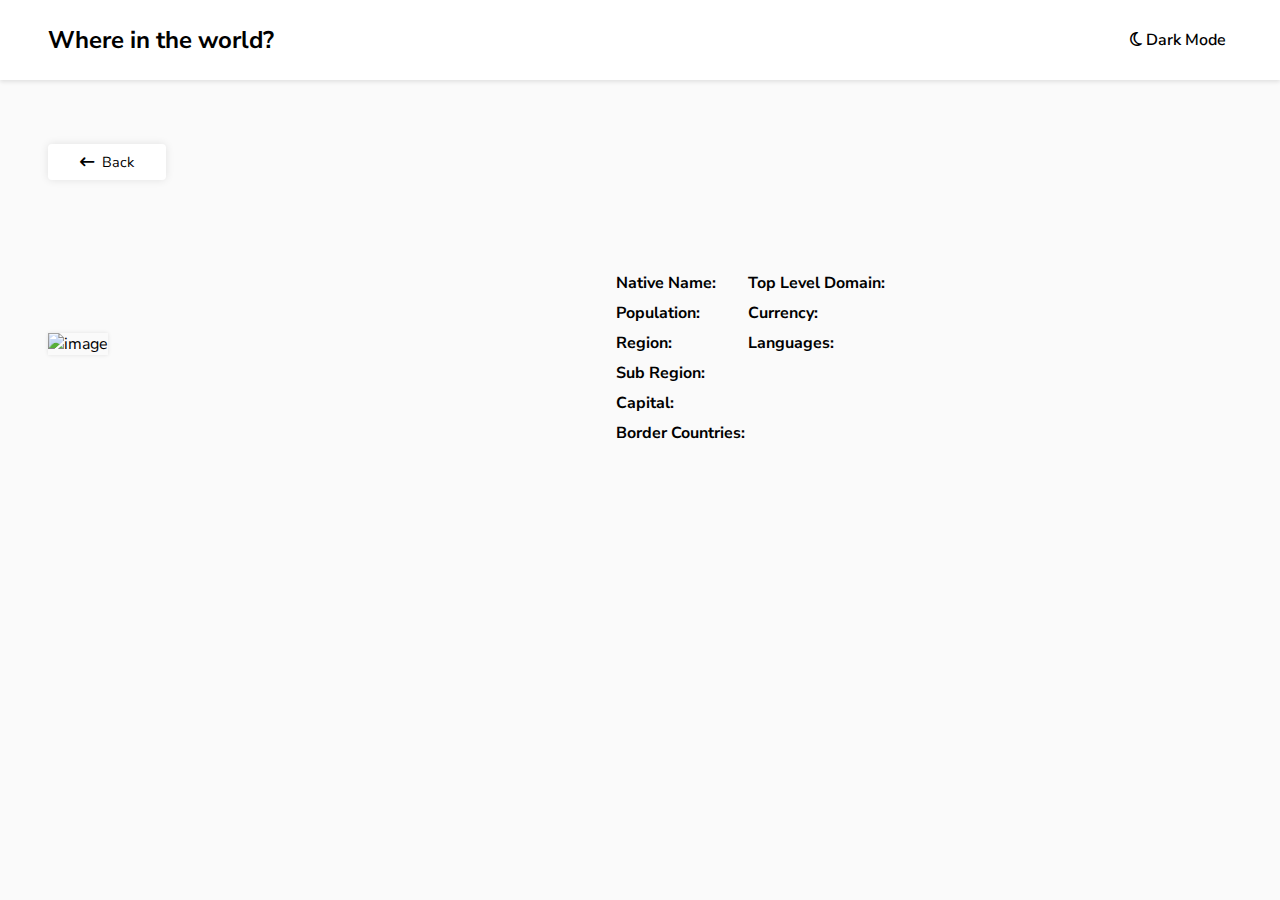
==== details.html @ 5f2ab85c "Flag completed" ====
<!DOCTYPE html>
<html lang="en">
  <head>
    <meta charset="UTF-8" />
    <meta http-equiv="X-UA-Compatible" content="IE=edge" />
    <meta name="viewport" content="width=device-width, initial-scale=1.0" />
    <title>Country Details</title>
    <link rel="stylesheet" href="common.css" />
    <link rel="stylesheet" href="details.css" />
  </head>
  <body>
    <div class="nav-container">
      <nav>
        <h2>
          <a href="/"> Where in the world? </a>
        </h2>
        <button type="button" id="toggleTheme">
          <i class="fa-regular fa-moon"></i>
          Dark Mode
        </button>
      </nav>
    </div>
    <header>
      <button id="back-btn" onClick="history.back()">
        <i class="fa-solid fa-arrow-left-long"></i>&nbsp; Back
      </button>
    </header>
    <main>
      <section class="image">
        <img src="#" alt="image" id="flag" />
      </section>
      <section class="details">
        <h2 id="country_name"></h2>
        <div class="info">
          <section>
            <h4>
              Native Name:
              <span id="native_name"></span>
            </h4>
            <h4>
              Population:
              <span id="population"></span>
            </h4>
            <h4>
              Region:
              <span id="region"></span>
            </h4>
            <h4>
              Sub Region:
              <span id="sub_region"></span>
            </h4>
            <h4>
              Capital:
              <span id="capital"></span>
            </h4>
          </section>
          <section>
            <h4>
              Top Level Domain:
              <span id="top_domain"></span>
            </h4>
            <h4>
              Currency:
              <span id="currency"></span>
            </h4>
            <h4>
              Languages:
              <span id="languages"></span>
            </h4>
          </section>
        </div>
        <div id="borders">
          <h4>Border Countries:</h4>
        </div>
      </section>
    </main>
    <footer></footer>
    <script src="common.js"></script>
    <script src="details.js"></script>
  </body>
</html>
---- common.css ----
@import url('https://fonts.googleapis.com/css2?family=Nunito+Sans:wght@500;600;700&display=swap');
@import url("https://cdnjs.cloudflare.com/ajax/libs/font-awesome/6.3.0/css/all.min.css");

:root {
  --bold: 600;
  --color: black;
  --bg-color: hsl(0, 0%, 98%);
  --elements-bg-color: white;
  --shadow-color: rgba(0, 0, 0, 0.1);
  --max-width: 1304px;
  --width: 290px;
  --h-padding: 3rem;
  --gap: 3rem;
}
.dark {
  --color: white;
  --bg-color: hsl(207, 26%, 17%);
  --elements-bg-color: hsl(209, 23%, 22%);
}
* {
  font-family: 'Nunito Sans', sans-serif;
}
body {
  margin: 0;
  color: var(--color);
  background-color: var(--bg-color);
}
a {
  text-decoration: none;
  color: unset;
}
.nav-container {
  background-color: var(--elements-bg-color);
  box-shadow: 0 2px 4px 0 var(--shadow-color);
}
nav {
  max-width: var(--max-width);
  margin: auto;
  display: flex;
  text-align: center;
  align-items: center;
  justify-content: space-between;
  padding-inline: var(--h-padding);
  height: 5rem;
  line-height: 1;
  text-align: left;
}
button#toggleTheme {
  background-color: transparent;
  border: none;
  cursor: pointer;
  color: unset;
  font-size: unset;
  font-weight: var(--bold);
}

header {
  max-width: var(--max-width);
  margin: 0 auto;
  display: flex;
  justify-content: space-between;
  align-items: center;
  gap: 0.5rem;
  padding: var(--h-padding);
}
---- details.css ----
:root {
  --size: 0.9em;
  --radius: 4px;
}
#back-btn {
  border: none;
  font-size: var(--size);
  padding: 0.5rem 2rem;
  margin-block: 1rem;
  border-radius: var(--radius);
  background-color: var(--elements-bg-color);
  color: var(--color);
  box-shadow: 0 0 8px 0 var(--shadow-color);
  cursor: pointer;
}
main {
  display: flex;
  justify-content: space-between;
  align-items: center;
  flex-wrap: wrap;
  gap: 1rem;
  margin: 0 auto var(--h-padding);
  padding-inline: var(--h-padding);
  max-width: var(--max-width);
}
section.details {
  width: 52%;
}
section.image > img {
  width: 480px;
  height: 320px;
  box-shadow: 0 0 4px 0 var(--shadow-color);
}
.info {
  display: flex;
  flex-wrap: wrap;
  align-items: flex-start;
  column-gap: 2rem;
}
.info h4 {
  margin-block: 0.5rem;
}
.info h4 span {
  font-weight: 400;
}

#borders {
  display: flex;
  align-items: center;
  flex-wrap: wrap;
  gap: 0.5rem;
}
#borders h4 {
  margin: 0;
}
#borders a {
  font-size: var(--size);
  padding: 0.25rem 1rem;
  border-radius: var(--radius);
  color: var(--color);
  background-color: var(--elements-bg-color);
  box-shadow: 0 0 8px 0 var(--shadow-color);
}

@media (max-width: 938px) {
  section.details {
    width: 100%;
  }
}
@media (max-width: 576px) {
  :root {
    --h-padding: 2rem;
  }
  section.image > img {
    width: 100%;
    height: auto;
  }
}
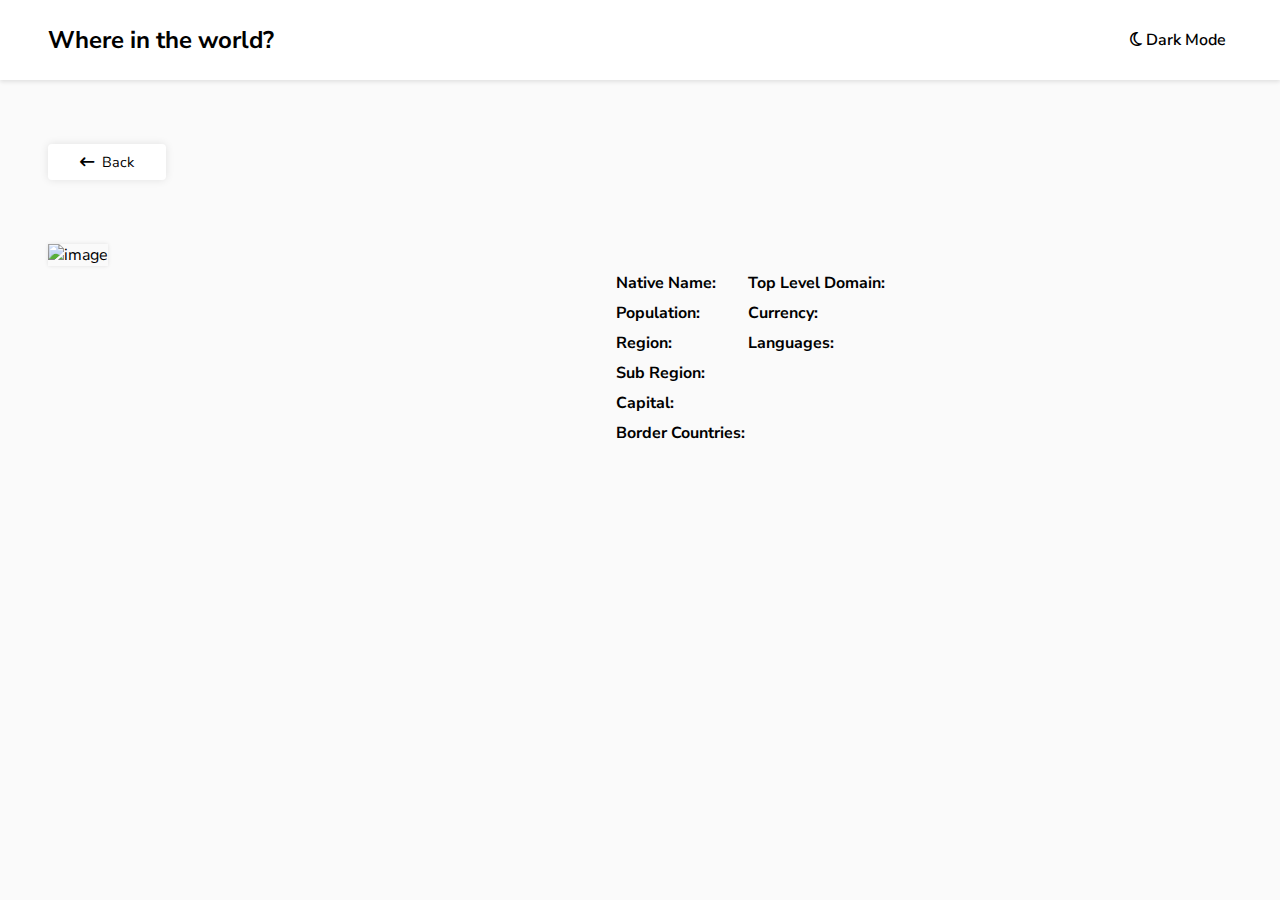
==== commit 311aee6a: "added dark theme" ====
--- a/details.html
+++ b/details.html
@@ -12,7 +12,7 @@
     <div class="nav-container">
       <nav>
         <h2>
-          <a href="/"> Where in the world? </a>
+          <a href="/Flags_REST_API"> Where in the world? </a>
         </h2>
         <button type="button" id="toggleTheme">
           <i class="fa-regular fa-moon"></i>
--- a/details.css
+++ b/details.css
@@ -16,7 +16,6 @@
 main {
   display: flex;
   justify-content: space-between;
-  align-items: center;
   flex-wrap: wrap;
   gap: 1rem;
   margin: 0 auto var(--h-padding);
@@ -29,6 +28,7 @@
 section.image > img {
   width: 480px;
   height: 320px;
+  object-fit: cover;
   box-shadow: 0 0 4px 0 var(--shadow-color);
 }
 .info {
